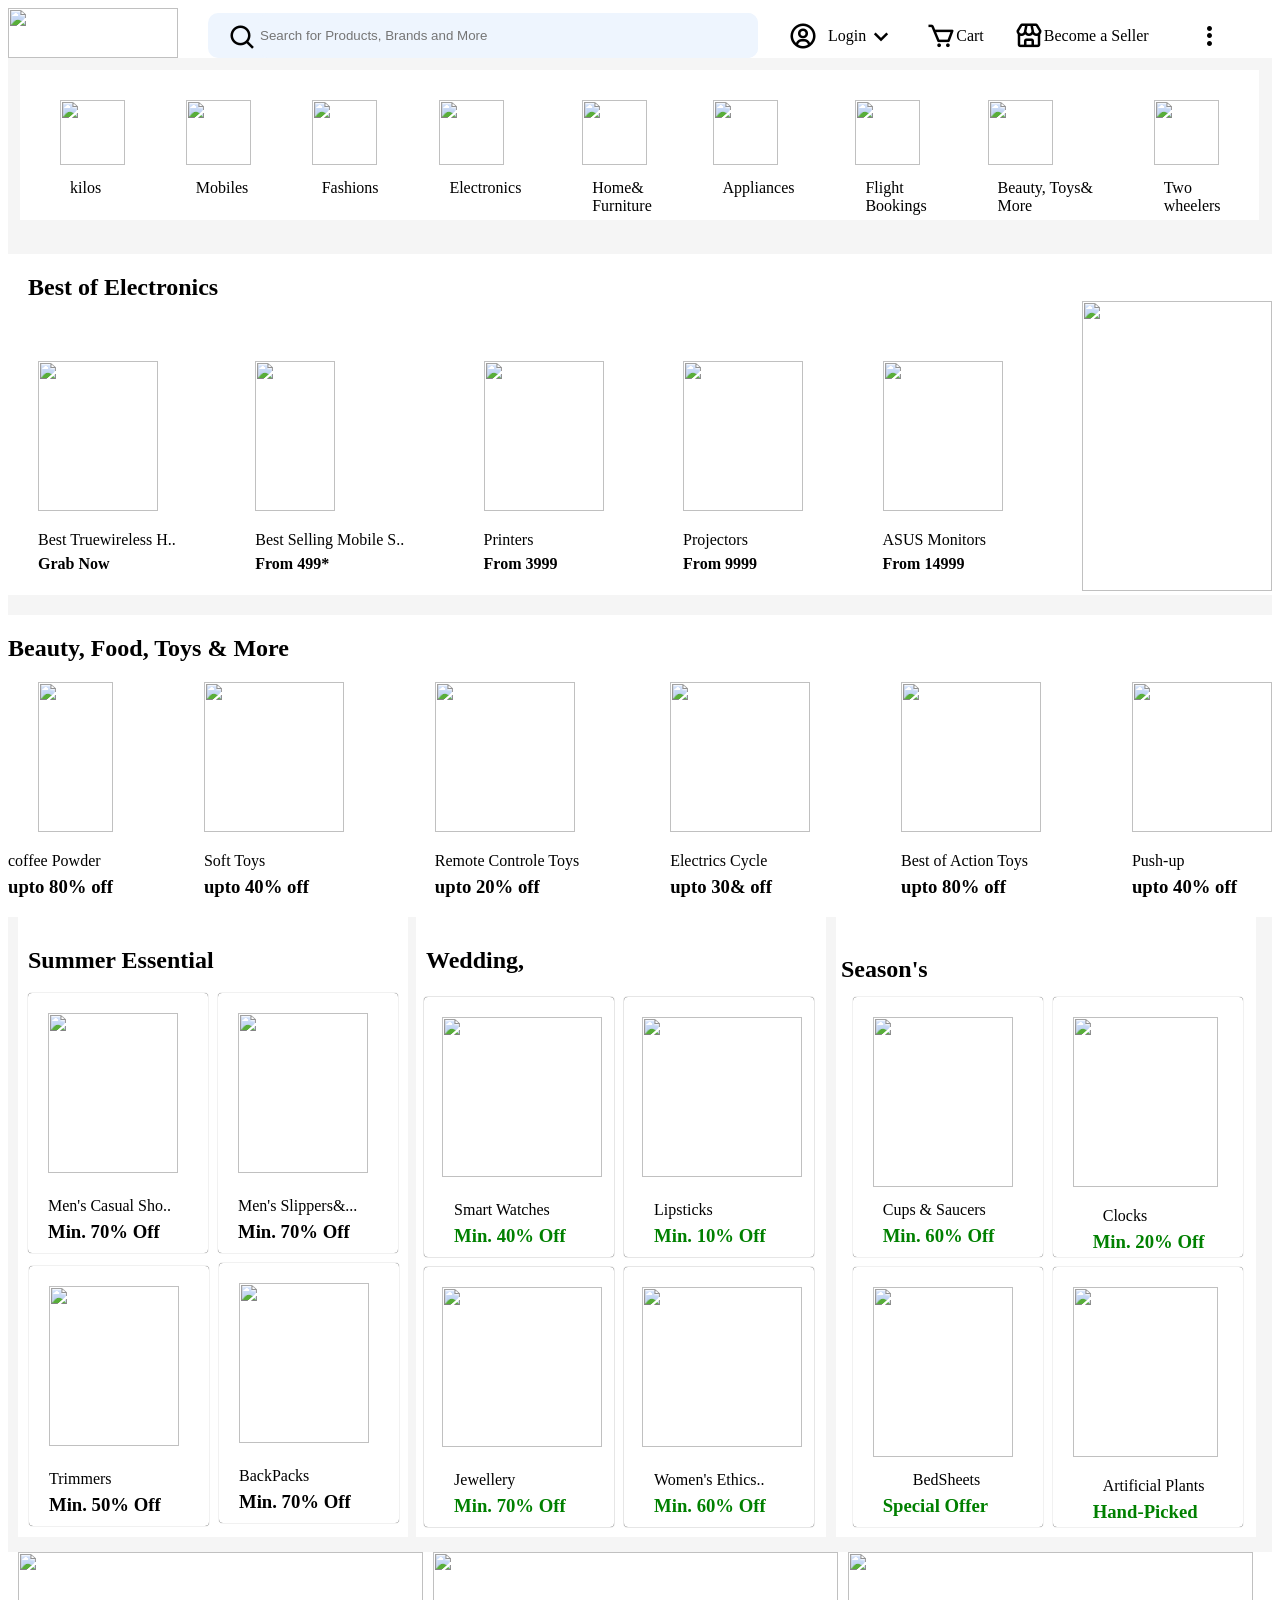
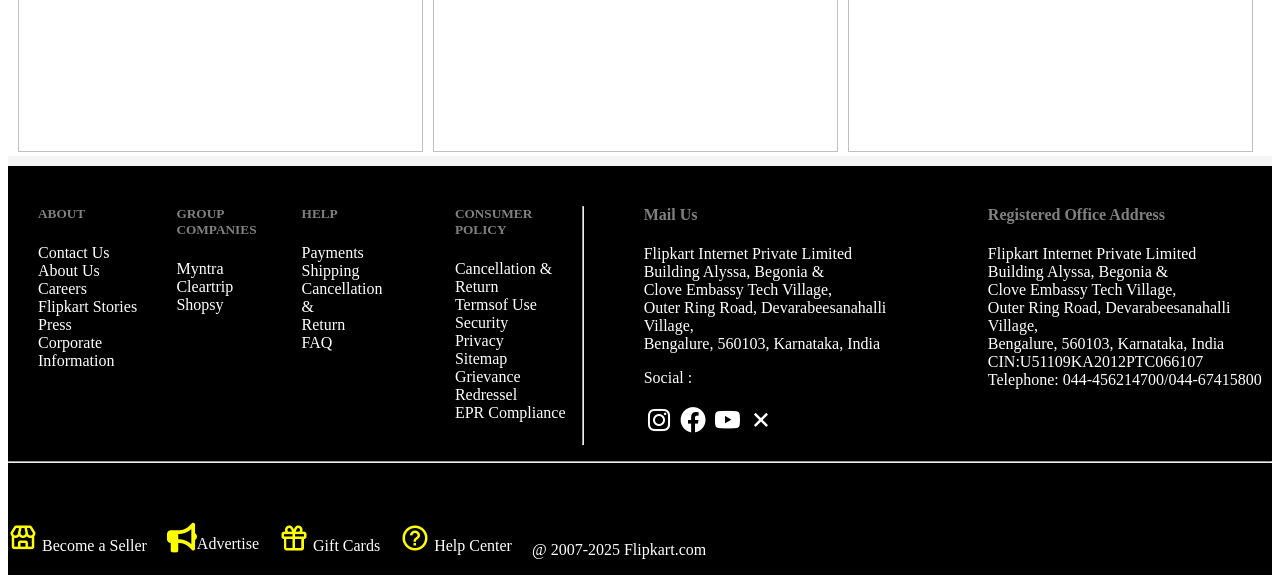
==== shop.html @ 26dd7fb5 "Add files via upload" ====
<!DOCTYPE html>
<html lang="en">
  <head>
    <meta charset="UTF-8" />
    <meta name="viewport" content="width=device-width, initial-scale=1.0" />
    <title>Document</title>
    <link rel="stylesheet" href="./style.css" />
    <link
      rel="stylesheet"
      href="https://cdnjs.cloudflare.com/ajax/libs/font-awesome/4.7.0/css/font-awesome.min.css"
    />
    <link
      rel="stylesheet"
      href="https://cdnjs.cloudflare.com/ajax/libs/font-awesome/6.0.0/css/all.min.css"
    />
    <link href='https://unpkg.com/boxicons@2.1.4/css/boxicons.min.css' rel='stylesheet'>
  </head>
  <body>
    <div class="hole">
      
    <header>
      <img src="./images/log.svg" alt="" />
      <div class="d1"> <i class='bx bx-search'></i><input type="search" placeholder="Search for Products, Brands and More"/></div>
      <div class="d2"><i class='bx bx-user-circle'></i><p>Login</p> <i class='bx bx-chevron-down'></i></div>
      <div class="d3"><i class='bx bx-cart'></i><p>Cart</p></div>
      <div class="d4"> <i class='bx bx-store'></i><p>Become a Seller</p></div>
      <i id="i" class='bx bx-dots-vertical-rounded'></i>
       </header>
            

    <div class="container">
        <div class="d5"><img src="./images/kilos.webp" alt=""/><p>kilos</p></div>
       <div class="d6"><img src="./images/mobiles.webp" alt=""/><p>Mobiles</p></div> 
        <div class="d7"><img src="./images/fashions.webp" alt=""/><p>Fashions</p></div>
        <div class="d8"><img src="./images/electronics.webp" alt=""/><p>Electronics</p></div>
        <div class="d9"><img src="./images/furniture.webp" alt=""/><p>Home& <br> Furniture</p></div>
       <div class="d10"><img src="./images/appliance.webp" alt=""/><p>Appliances</p></div> 
       <div class="d11"> <img src="./images/booking.webp" alt=""/><p>Flight <br>Bookings</p></div>
       <div class="d12"> <img src="./images/toys.webp" alt=""/><p>Beauty, Toys& <br> More</p></div>
        <div class="d13"><img src="./images/wheelers.webp" alt=""/><p>Two <br> wheelers</p></div> 
    </div>

    <div class="cau">
      <img src="./images/caurosel1.webp" alt="">
    </div>

<div class="s">
              <h2>Best of Electronics</h2>
              
           <div class="pic">
             <div class="s1"><img src="./images/oneplus.webp" alt=""/><p>Best Truewireless H..</p><h4>Grab Now</h4></div>
             <div class="s2"><img src="./images/sony.webp" alt=""/><p>Best Selling Mobile S..</p><h4>From 499*</h4></div>
             <div class="s3"><img src="./images/printer.webp" alt=""/><p>Printers</p><h4> From 3999</h4></div>
             <div class="s4"><img src="./images/projector.webp" alt=""/><p>Projectors </p><h4>From 9999</h4></div>
             <div class="s5"><img src="./images/tv.webp" alt=""/><p>ASUS Monitors </p><h4>From 14999</h4></div>
             <div class="s6"><img src="./images/coupon.webp" alt=""></div>
           </div>
          </div>
            
          <div class="m">
          <h2>Beauty, Food, Toys & More</h2>
        <div class="sruthi">
              <div class="m1"><img src="./images/coffee.webp" alt=""><p>coffee Powder</p><h3>upto 80% off</h3></div>
          <div class="m2"><img src="./images/teddy.webp" alt=""><p>Soft Toys</p><h3>upto 40% off</h3></div>
           <div class="m3"><img src="./images/remote car.webp" alt=""><p>Remote Controle Toys</p><h3>upto 20% off</h3></div>
            <div class="m4"><img src="./images/cycle.webp" alt=""><p>Electrics Cycle</p><h3>upto 30& off</h3></div>
           <div class="m5"><img src="./images/mask man.webp" alt=""><p>Best of Action Toys</p><h3>upto 80% off</h3></div>
           <div class="m6"><img src="./images/push-up.webp" alt=""><p>Push-up </p><h3>upto 40% off</h3></div>
          </div>
        </div>

         <!-- <div class="kr"> -->
       
             <div class="nk">
        <!-- <div class="card"> -->
        <div class="gs">
          <h2>Summer Essential</h2>
          <div class="gs1">
            <div class="card1"><img src="./images/shoe.webp" alt=""/><p>Men's Casual Sho..</p><h3>Min. 70% Off</h3></div>
          <div class="card2"><img src="./images/slipper.webp" alt=""/><p>Men's Slippers&...</p><h3>Min. 70% Off</h3></div>
          </div>
          <div class="gs2">
            <div class="card3"><img src="./images/trimmer.webp" alt=""/><p>Trimmers</p><h3>Min. 50% Off</h3></div>
          <div class="card4"><img src="./images/bags.webp" alt=""/><p>BackPacks</p><h3>Min. 70% Off</h3></div> 
           </div>
            </div>

       <div class="sr">
        <h2>Wedding,</h2>
        <div class="sr1">
        <div class="card5"><img src="./images/swatch.webp" alt=""><p>Smart Watches</p><h3>Min. 40% Off</h3></div>
        <div class="card6"><img src="./images/jewellery.webp" alt=""><p>Jewellery</p><h3>Min. 70% Off</h3></div>
        </div>
        <div class="sr2">
        <div class="card7"><img src="./images/lipstick.webp" alt=""/><p>Lipsticks</p><h3>Min. 10% Off</h3></div>
        <div class="card8"><img src="./images/dress.webp" alt=""/><p>Women's Ethics..</p><h3>Min. 60% Off</h3></div>
       </div>
      </div>
      <div class="sh">
        <h2>Season's</h2>
      <div class="sh1">
      <div class="card9"><img src="./images/cups.webp" alt=""/><p>Cups & Saucers</p><h3>Min. 60% Off</h3></div>
      <div class="card10"><img src="./images/bed.webp" alt=""/><p>BedSheets</p><h3>Special Offer</h3></div>
    </div>
    <div class="sh2">
      <div class="card11"><img src="./images/clock.webp" alt=""/><p>Clocks</p><h3>Min. 20% Off</h3></div>
      <div class="card12"><img src="./images/plants.webp" alt=""/><p>Artificial Plants</p><h3>Hand-Picked</h3></div>
        </div>
      </div>
  </div>
     <div class="td">
     <div class="form1"><img src="./images/hp.webp" alt=""></div>
     <div class="form2"><img src="./images/trend.webp" alt=""></div>
     <div class="form3"><img src="./images/jack.webp" alt=""></div>
    </div>
<aside>
    <footer>
      <div class="ft1">
        <h5>ABOUT</h5>
        <p>Contact Us<br>
          About Us<br>
          Careers<br>
          Flipkart Stories<br>
           Press<br>
           Corporate Information</p>
      </div>

      <div class="ft2">
        <h5>GROUP COMPANIES</h5>
        <p>Myntra<br>
        Cleartrip<br>
        Shopsy</p>
      </div>

      <div class="ft3">
        <h5>HELP</h5>
        <p>Payments<br>
        Shipping<br>
        Cancellation & <br>Return<br>
        FAQ</p>
      </div>

     <div class="ft4">
        <h5>CONSUMER POLICY</h5>
        <p>Cancellation & <br>Return<br>
        Termsof Use<br>
        Security<br>
        Privacy<br>
        Sitemap<br>
        Grievance Redressel<br>
        EPR Compliance<br></p>
      </div>
<hr >
      <div  class="ft5">
        <h4>Mail Us</h4>
         <p>Flipkart Internet Private Limited<br>
         Building Alyssa, Begonia &<br> Clove Embassy Tech Village, <br> Outer Ring Road, Devarabeesanahalli  Village, <br> Bengalure, 560103, Karnataka, India
         </p>
         <p>Social :<br><br>
          <i class='bx bxl-instagram'></i>
          <i class='bx bxl-facebook-circle'></i>
          <i class='bx bxl-youtube'></i>
          <i class='bx bx-x'></i>
         </p>
         <i></i>
      </div>

      <div class="ft6">
        <h4>Registered Office Address</h4>
        <p>Flipkart Internet Private Limited<br>
          Building Alyssa, Begonia &<br> Clove Embassy Tech Village, <br> Outer Ring Road, Devarabeesanahalli  Village, <br> Bengalure, 560103, Karnataka, India <br> CIN:U51109KA2012PTC066107 <br> Telephone: 044-456214700/044-67415800
          </p>
      </div>
      

    </footer>
    <hr >
    
      <div>Lorem ipsum dolor sit amet consectetur adipisicing elit. Provident fuga ducimus cupiditate excepturi earum dolorum quidem molestiae ex. Amet quibusdam dolore laudantium eius possimus doloribus nostrum, ipsam atque tempora quos.</div>
      <div class="add">
      <div class="add1">
        <p> <i class='bx bx-store'></i> Become a Seller </p>
       
      </div>
      <div class="add2">
        <p> <i class="fas fa-bullhorn"></i>Advertise  </p>
       
      </div>
      <div class="add3">
        <p><i class='bx bx-gift'></i> Gift Cards   </p>
       
      </div>
      <div class="add4">
        <p> <i class='bx bx-help-circle' ></i> Help Center </p>
        
      </div>
      <div class="add5">
       <br> <p>@ 2007-2025 Flipkart.com</p>
      </div>
    </div>

  </aside>
     </div>
  </body>
</html>
---- style.css ----
/* body{
    background-color:  rgb(245, 245, 245);
} */

.hole{
    background-color:rgb(245, 245, 245); ;
}
.d1, .d2, .d3, .d4{
    display: flex;
    justify-content:space-between;
    /* align-items: center; */
    
}
.d1{
    background-color:rgb(238, 245, 254);
    border-radius: 10px;
    -webkit-border-radius: 10px;
    -moz-border-radius: 10px;
    -ms-border-radius: 10px;
    -o-border-radius: 10px;
    /*padding-top: 5px;
    */margin-top: 5px;
    margin-left: 30px;
}
.d1 i{
    margin-left: 20px;
    margin-top: 10px;
  
}
.d1 input{
    width:500px;
    /* height: 20px; */
    border: none;
    background-color:rgb(238, 245, 254);
}

.d2 p{
    /* width: 70px; */
    margin-top: 6px;
    margin-left: 10px;
    
}
.d3 p{
    margin-top: 6px;
   
  
}
.d4 p{
    margin-top: 6px;
    width: 200px; 
   
}


header{
    display: flex;
    width: 100%;
    justify-content: space-between;
    height: 50px;
    background-color: white;
    
}

i{
    font-size: 30px;
    
}
 header img{
    height: 50px;
    width: 170px;
}

#i{
    position: relative;
    right: 50px;
    margin-top: 13px;
}


.d4, .d3, .d2{
    
    margin-left: 30px;
    margin-top: 13px;
}

.d1 input{
    border-radius: 10px;
    -webkit-border-radius: 10px;
    -moz-border-radius: 10px;
    -ms-border-radius: 10px;
    -o-border-radius: 10px;
}
.container{
    height: 100px;
    width: 98%;
    margin-left: 12px;
    margin-top: 12px;
    display: flex;
    justify-content: space-between;
    padding-top: 50px;
    background-color: white;
    
}

.container img{
    margin-top: -20px;
    
}
.container p{
    margin-left: 10px;
    margin-top: 10px;
}
.d7 i{
    margin-left: 65px;
    
}
.d5 img, .d6 img, .d7 img, .d8 img, .d9 img, .d10 img, .d11 img, .d12 img, .d13 img{
    height: 65px;
    width: 65px;
   
}
.d5 img{
    margin-left: 40px;

}
.d5 p{
    margin-left: 50px;
}
.d13 img{
    margin-right: 40px;
}
.d8 i{
    margin-left: 80px;   
}
.d9 i{
    margin-left: 75px;
}
.d12 i{
    margin-left: 110px;
}
.d13 i{
    margin-left: 70px;
  
}
.cau img{
    width: 100%;
    margin-top: 20px;
    
}
.pic{
    display: flex;
    justify-content: space-between;
    margin-top: 60px;
    
    
   
}
.pic img{
    height: 150px;
    width: 80px;
}
.pic h4{
    margin-top: -10px;
}

.s1{
    margin-left: 30px;
}
.s{
    background-color: white;
}
.s h2{
    margin-left: 20px;
    margin-top: 10px;
}
.s6 img{
    height: 290px;
    width: 190px;
   margin-top: -60px;
}
h2{
    padding-top: 20px;
}

img:hover{
    cursor: pointer;
}
i:hover{
    cursor: pointer;
}
.s5 img, .s4 img, .s3 img, .s1 img{
    height: 150px;
    width: 120px;
}
.sruthi{
    display: flex;
    justify-content: space-between;
    
}
.m{
    background-color:  white;
}
.m1 img{
    height: 150px;
    width: 75px;
    margin-left: 30px;
}
.m2 img, .m3 img, .m4 img, .m5 img, .m6 img{
    height: 150px;
    width: 140px;
}
.sruthi h3{
    margin-top: -10px;
}
.gs1{
    display: flex;
    margin-top: -20px;
}
.gs2{
    display: flex;
    margin-left: -10px;
    margin-top: 10px;
}
/* .gs{
    
    background-color: beige;
} */
.st{
    display: flex;
    flex-wrap: wrap;

}
.gs img{
    height: 160px;
    width: 130px;
   
} 


 .st img{
    height: 150px;
    width: 75;
 }
 .card5 img, .card6 img, .card7 img, .card8 img{
    height: 160px;
    width: 160px;
 }
 .sr{
    display: flex;
 }
 .nk{
    display: flex;
 }
 .sr1 h3, .sr2 h3{
    margin-top: -10px;
    color: green;
 }

.gs{
    margin-left: 10px;
    height: 620px;
    width: 390px;
    background-color: white;
   
}
.gs h2{
    margin-top: 10px;
    margin-left: 10px;

}
.sr{  
    height: 620px;
    width: 410px;
    background-color: white;
    margin-left: 8px;
    
 }
 .sr h2{
    margin-top: 10px;
    margin-left: 10px;
    
}
.sr1{
    margin-top: 60px;
 margin-left: -100px;

}
.card1, .card2, .card3, .card4{
    height: 260px;
    width: 180px;
    background-color: white;
    box-shadow: 0px 0px 0.7px;
    border-radius: 4px;
    -webkit-border-radius: 4px;
    -moz-border-radius: 4px;
    -ms-border-radius: 4px;
    -o-border-radius: 4px;
}
.card1, .card2{
    margin-left: 10px;
    margin-top: 20px;   
}
.card3{
    margin-left: 21px;
    margin-top: 3px;

}
.card4{
    margin-left: 10px;
}
.card5{
    margin-right: 20px;
    margin-top: 20px;   
}
.card6{
    margin-right: 20px;
    margin-top: 10px; 

}
.card7{
   margin-left: -10px;
    margin-top: 80px;

}
.card8{
    margin-left:-10px;
    margin-top: 10px;

}
/* .sh h2{
    margin-top: 20px;
} */

.card1 img, .card2 img, .card1 p, .card1 h3 ,  .card2 p, .card2 h3, .card3 img, .card3 p, .card3 h3, .card4 img, .card4 p, .card4 h3{
   margin-left: 20px;
   margin-top: 20px;
}
.card1 h3, .card2 h3, .card3 h3, .card4 h3{
    margin-top: -10px;
}
.card5, .card6, .card7, .card8{
    height: 260px;
    width: 190px;
    background-color:white;
    box-shadow: 0px 0px 1px;
    border-radius: 4px;
    -webkit-border-radius: 4px;
    -moz-border-radius: 4px;
    -ms-border-radius: 4px;
    -o-border-radius: 4px;
}

.card1 h5, .card6 h3, .card7 h3, .card8 h3{
    margin-top: -10px;
}

.card5 img, .card6 img, .card5 p, .card5 h3,  .card6 p, .card6 h3, .card7 img, .card7 p, .card7 h3, .card8 img, .card8 p, .card8 h3{
    margin-left: 30px;
    margin-top: 20px;
 }
 .card5 h3, .card6 h3, .card7 h3, .card8 h3{
    margin-top: -10px;
 }
 .card5 img, .card6 img, .card7 img, .card8 img{
    margin-left: 18px;
 }
 .sh{  
    height: 620px;
    width: 420px;
    background-color: white;
    margin-left: 10px;
    display: flex;

 }
 .card9 img, .card10 img{
    height: 170px;
    width: 140px;
    margin-top: 20px;
    margin-left: 20px;
 }
 
 .card9, .card10{
    height: 260px;
    width: 190px;
    background-color: white;
    box-shadow: 0px 0px 0.7px;
    border-radius: 4px;
    margin-top: 80px;
  
  
}

.card9 p{
    margin-left: 30px;
    margin-top: 10px;
}
.card9 h3, .card10 h3{
    margin-top: -10px;
    margin-left: 30px;
    color: green;
}
.card10{
    margin-top: 10px;
}
.card10 p{
    margin-left: 60px;
    margin-top: 10px;
}
.card11, .card12{
    height: 260px;
    width: 190px;
    background-color: white;
    box-shadow: 0px 0px 0.7px;
    border-radius: 4px;
    margin-top: 80px;
}
.card11 img, .card12 img{
    height: 170px;
    width: 145px; 
   /* margin-right: 20px; */
   margin-top: 20px;
   margin-left: 20px;

 }
 .card11 p, .card12 p{
    margin-left: 50px;
    /* margin-top: -20px; */
 }
 .card11 h3, .card12 h3{
    margin-top: -10px;
    margin-left: 40px;
    color: green;
 }
 .card11, .card12{
    margin-left: 10px;
 }
 .card9, .card10{
    margin-left:-75px;
 }
 .card12 {
    margin-top: 10px;
 }
.kr{
    background-color: white;
}
.sh h2{
    margin-left: 5px;
}
.td{
    background-color: white;
    display: flex;
    margin-top: 15px;
}
.form1 img, .form2 img, .form3 img{
    margin-left: 10px;
    width: 405px;
    height: 200px;
}
footer{
    
    width: 100%;
    background-color: black;
    display: flex;
    margin-top: 10px;
    
}
footer hr{
    
    margin-top: 40px;
}
aside{
    background-color: black;
}

.ft6, .ft5, .ft4{
    margin-left: 60px;
}
.ft1{
    margin-left: 30px;
}
.ft1 p, .ft2 p, .ft3 p, .ft4 p, .ft5 p, .ft6 p{
    color: white;
}
.ft1 h5, .ft2 h5, .ft3 h5, .ft4 h5{
    color: gray;
    margin-top: 40px;
}
.ft5 h4, .ft6 h4{
    color: gray; 
    margin-top: 40px;

}
.add{
    color: white;
    display: flex;
}
.add2, .add3, .add4{
    margin-left: 20px;
}
.add1 i, .add2 i, .add3 i, .add4 i{
   
    color: yellow;
}
.add5 p{
    margin-left: 20px;
}
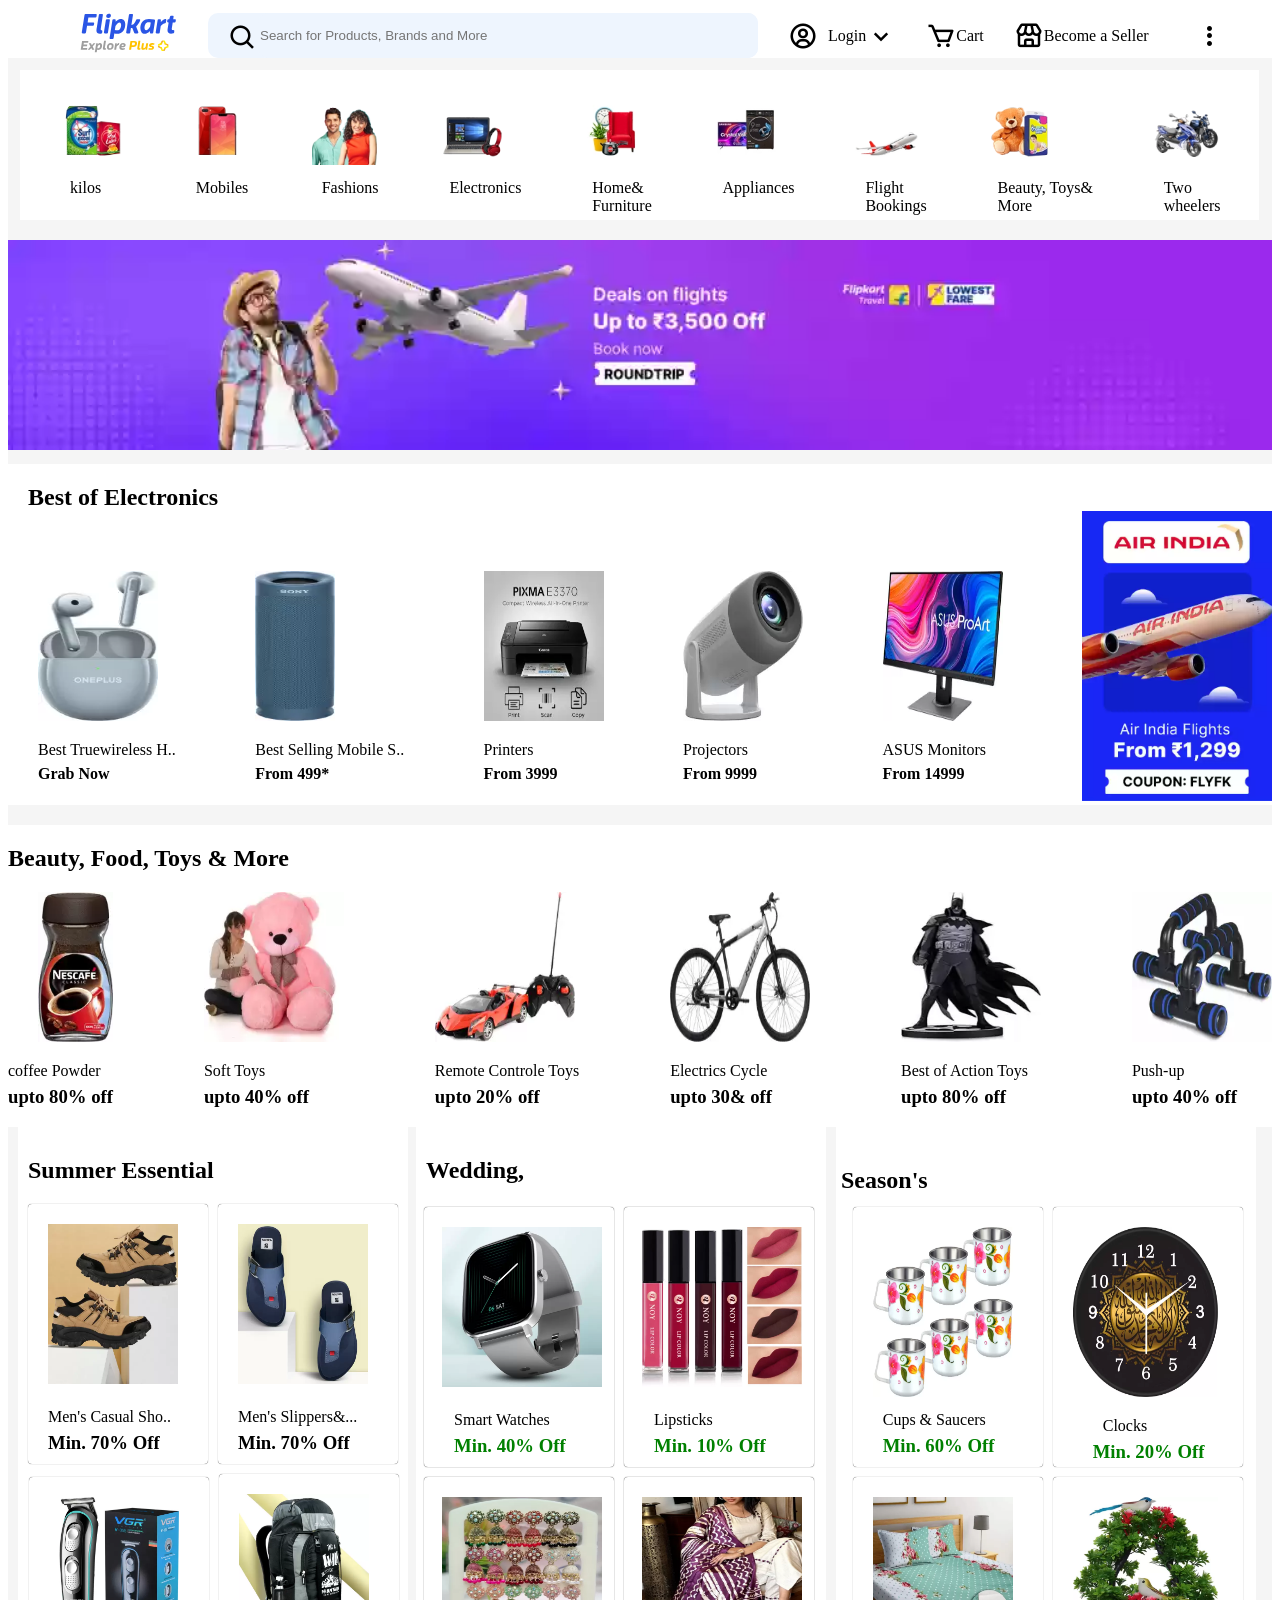
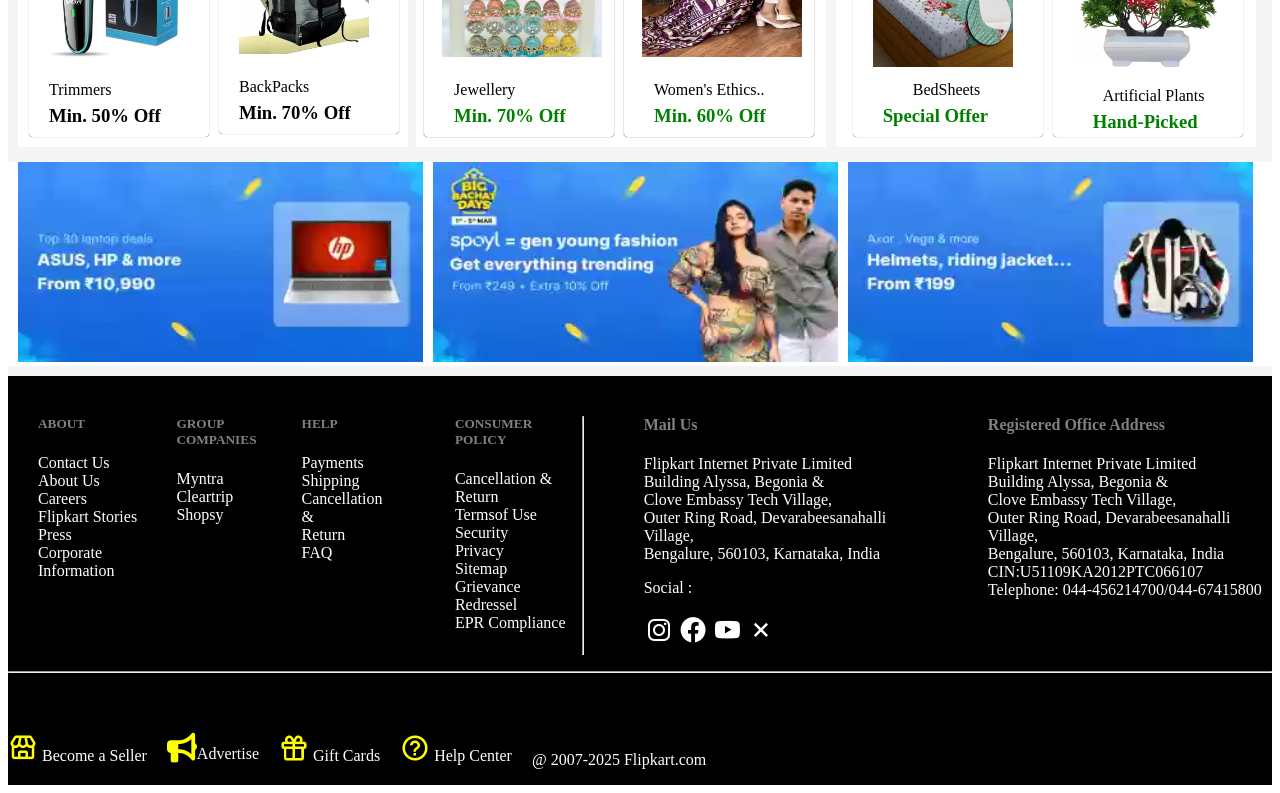
==== commit 7d70556a: "Add website images and assets" ====
--- a/shop.html
+++ b/shop.html
@@ -1,205 +1,205 @@
-<!DOCTYPE html>
-<html lang="en">
-  <head>
-    <meta charset="UTF-8" />
-    <meta name="viewport" content="width=device-width, initial-scale=1.0" />
-    <title>Document</title>
-    <link rel="stylesheet" href="./style.css" />
-    <link
-      rel="stylesheet"
-      href="https://cdnjs.cloudflare.com/ajax/libs/font-awesome/4.7.0/css/font-awesome.min.css"
-    />
-    <link
-      rel="stylesheet"
-      href="https://cdnjs.cloudflare.com/ajax/libs/font-awesome/6.0.0/css/all.min.css"
-    />
-    <link href='https://unpkg.com/boxicons@2.1.4/css/boxicons.min.css' rel='stylesheet'>
-  </head>
-  <body>
-    <div class="hole">
-      
-    <header>
-      <img src="./images/log.svg" alt="" />
-      <div class="d1"> <i class='bx bx-search'></i><input type="search" placeholder="Search for Products, Brands and More"/></div>
-      <div class="d2"><i class='bx bx-user-circle'></i><p>Login</p> <i class='bx bx-chevron-down'></i></div>
-      <div class="d3"><i class='bx bx-cart'></i><p>Cart</p></div>
-      <div class="d4"> <i class='bx bx-store'></i><p>Become a Seller</p></div>
-      <i id="i" class='bx bx-dots-vertical-rounded'></i>
-       </header>
-            
-
-    <div class="container">
-        <div class="d5"><img src="./images/kilos.webp" alt=""/><p>kilos</p></div>
-       <div class="d6"><img src="./images/mobiles.webp" alt=""/><p>Mobiles</p></div> 
-        <div class="d7"><img src="./images/fashions.webp" alt=""/><p>Fashions</p></div>
-        <div class="d8"><img src="./images/electronics.webp" alt=""/><p>Electronics</p></div>
-        <div class="d9"><img src="./images/furniture.webp" alt=""/><p>Home& <br> Furniture</p></div>
-       <div class="d10"><img src="./images/appliance.webp" alt=""/><p>Appliances</p></div> 
-       <div class="d11"> <img src="./images/booking.webp" alt=""/><p>Flight <br>Bookings</p></div>
-       <div class="d12"> <img src="./images/toys.webp" alt=""/><p>Beauty, Toys& <br> More</p></div>
-        <div class="d13"><img src="./images/wheelers.webp" alt=""/><p>Two <br> wheelers</p></div> 
-    </div>
-
-    <div class="cau">
-      <img src="./images/caurosel1.webp" alt="">
-    </div>
-
-<div class="s">
-              <h2>Best of Electronics</h2>
-              
-           <div class="pic">
-             <div class="s1"><img src="./images/oneplus.webp" alt=""/><p>Best Truewireless H..</p><h4>Grab Now</h4></div>
-             <div class="s2"><img src="./images/sony.webp" alt=""/><p>Best Selling Mobile S..</p><h4>From 499*</h4></div>
-             <div class="s3"><img src="./images/printer.webp" alt=""/><p>Printers</p><h4> From 3999</h4></div>
-             <div class="s4"><img src="./images/projector.webp" alt=""/><p>Projectors </p><h4>From 9999</h4></div>
-             <div class="s5"><img src="./images/tv.webp" alt=""/><p>ASUS Monitors </p><h4>From 14999</h4></div>
-             <div class="s6"><img src="./images/coupon.webp" alt=""></div>
-           </div>
-          </div>
-            
-          <div class="m">
-          <h2>Beauty, Food, Toys & More</h2>
-        <div class="sruthi">
-              <div class="m1"><img src="./images/coffee.webp" alt=""><p>coffee Powder</p><h3>upto 80% off</h3></div>
-          <div class="m2"><img src="./images/teddy.webp" alt=""><p>Soft Toys</p><h3>upto 40% off</h3></div>
-           <div class="m3"><img src="./images/remote car.webp" alt=""><p>Remote Controle Toys</p><h3>upto 20% off</h3></div>
-            <div class="m4"><img src="./images/cycle.webp" alt=""><p>Electrics Cycle</p><h3>upto 30& off</h3></div>
-           <div class="m5"><img src="./images/mask man.webp" alt=""><p>Best of Action Toys</p><h3>upto 80% off</h3></div>
-           <div class="m6"><img src="./images/push-up.webp" alt=""><p>Push-up </p><h3>upto 40% off</h3></div>
-          </div>
-        </div>
-
-         <!-- <div class="kr"> -->
-       
-             <div class="nk">
-        <!-- <div class="card"> -->
-        <div class="gs">
-          <h2>Summer Essential</h2>
-          <div class="gs1">
-            <div class="card1"><img src="./images/shoe.webp" alt=""/><p>Men's Casual Sho..</p><h3>Min. 70% Off</h3></div>
-          <div class="card2"><img src="./images/slipper.webp" alt=""/><p>Men's Slippers&...</p><h3>Min. 70% Off</h3></div>
-          </div>
-          <div class="gs2">
-            <div class="card3"><img src="./images/trimmer.webp" alt=""/><p>Trimmers</p><h3>Min. 50% Off</h3></div>
-          <div class="card4"><img src="./images/bags.webp" alt=""/><p>BackPacks</p><h3>Min. 70% Off</h3></div> 
-           </div>
-            </div>
-
-       <div class="sr">
-        <h2>Wedding,</h2>
-        <div class="sr1">
-        <div class="card5"><img src="./images/swatch.webp" alt=""><p>Smart Watches</p><h3>Min. 40% Off</h3></div>
-        <div class="card6"><img src="./images/jewellery.webp" alt=""><p>Jewellery</p><h3>Min. 70% Off</h3></div>
-        </div>
-        <div class="sr2">
-        <div class="card7"><img src="./images/lipstick.webp" alt=""/><p>Lipsticks</p><h3>Min. 10% Off</h3></div>
-        <div class="card8"><img src="./images/dress.webp" alt=""/><p>Women's Ethics..</p><h3>Min. 60% Off</h3></div>
-       </div>
-      </div>
-      <div class="sh">
-        <h2>Season's</h2>
-      <div class="sh1">
-      <div class="card9"><img src="./images/cups.webp" alt=""/><p>Cups & Saucers</p><h3>Min. 60% Off</h3></div>
-      <div class="card10"><img src="./images/bed.webp" alt=""/><p>BedSheets</p><h3>Special Offer</h3></div>
-    </div>
-    <div class="sh2">
-      <div class="card11"><img src="./images/clock.webp" alt=""/><p>Clocks</p><h3>Min. 20% Off</h3></div>
-      <div class="card12"><img src="./images/plants.webp" alt=""/><p>Artificial Plants</p><h3>Hand-Picked</h3></div>
-        </div>
-      </div>
-  </div>
-     <div class="td">
-     <div class="form1"><img src="./images/hp.webp" alt=""></div>
-     <div class="form2"><img src="./images/trend.webp" alt=""></div>
-     <div class="form3"><img src="./images/jack.webp" alt=""></div>
-    </div>
-<aside>
-    <footer>
-      <div class="ft1">
-        <h5>ABOUT</h5>
-        <p>Contact Us<br>
-          About Us<br>
-          Careers<br>
-          Flipkart Stories<br>
-           Press<br>
-           Corporate Information</p>
-      </div>
-
-      <div class="ft2">
-        <h5>GROUP COMPANIES</h5>
-        <p>Myntra<br>
-        Cleartrip<br>
-        Shopsy</p>
-      </div>
-
-      <div class="ft3">
-        <h5>HELP</h5>
-        <p>Payments<br>
-        Shipping<br>
-        Cancellation & <br>Return<br>
-        FAQ</p>
-      </div>
-
-     <div class="ft4">
-        <h5>CONSUMER POLICY</h5>
-        <p>Cancellation & <br>Return<br>
-        Termsof Use<br>
-        Security<br>
-        Privacy<br>
-        Sitemap<br>
-        Grievance Redressel<br>
-        EPR Compliance<br></p>
-      </div>
-<hr >
-      <div  class="ft5">
-        <h4>Mail Us</h4>
-         <p>Flipkart Internet Private Limited<br>
-         Building Alyssa, Begonia &<br> Clove Embassy Tech Village, <br> Outer Ring Road, Devarabeesanahalli  Village, <br> Bengalure, 560103, Karnataka, India
-         </p>
-         <p>Social :<br><br>
-          <i class='bx bxl-instagram'></i>
-          <i class='bx bxl-facebook-circle'></i>
-          <i class='bx bxl-youtube'></i>
-          <i class='bx bx-x'></i>
-         </p>
-         <i></i>
-      </div>
-
-      <div class="ft6">
-        <h4>Registered Office Address</h4>
-        <p>Flipkart Internet Private Limited<br>
-          Building Alyssa, Begonia &<br> Clove Embassy Tech Village, <br> Outer Ring Road, Devarabeesanahalli  Village, <br> Bengalure, 560103, Karnataka, India <br> CIN:U51109KA2012PTC066107 <br> Telephone: 044-456214700/044-67415800
-          </p>
-      </div>
-      
-
-    </footer>
-    <hr >
-    
-      <div>Lorem ipsum dolor sit amet consectetur adipisicing elit. Provident fuga ducimus cupiditate excepturi earum dolorum quidem molestiae ex. Amet quibusdam dolore laudantium eius possimus doloribus nostrum, ipsam atque tempora quos.</div>
-      <div class="add">
-      <div class="add1">
-        <p> <i class='bx bx-store'></i> Become a Seller </p>
-       
-      </div>
-      <div class="add2">
-        <p> <i class="fas fa-bullhorn"></i>Advertise  </p>
-       
-      </div>
-      <div class="add3">
-        <p><i class='bx bx-gift'></i> Gift Cards   </p>
-       
-      </div>
-      <div class="add4">
-        <p> <i class='bx bx-help-circle' ></i> Help Center </p>
-        
-      </div>
-      <div class="add5">
-       <br> <p>@ 2007-2025 Flipkart.com</p>
-      </div>
-    </div>
-
-  </aside>
-     </div>
-  </body>
-</html>
+<!DOCTYPE html>
+<html lang="en">
+  <head>
+    <meta charset="UTF-8" />
+    <meta name="viewport" content="width=device-width, initial-scale=1.0" />
+    <title>Document</title>
+    <link rel="stylesheet" href="./style.css" />
+    <link
+      rel="stylesheet"
+      href="https://cdnjs.cloudflare.com/ajax/libs/font-awesome/4.7.0/css/font-awesome.min.css"
+    />
+    <link
+      rel="stylesheet"
+      href="https://cdnjs.cloudflare.com/ajax/libs/font-awesome/6.0.0/css/all.min.css"
+    />
+    <link href='https://unpkg.com/boxicons@2.1.4/css/boxicons.min.css' rel='stylesheet'>
+  </head>
+  <body>
+    <div class="hole">
+      
+    <header>
+      <img src="./images/log.svg" alt="" />
+      <div class="d1"> <i class='bx bx-search'></i><input type="search" placeholder="Search for Products, Brands and More"/></div>
+      <div class="d2"><i class='bx bx-user-circle'></i><p>Login</p> <i class='bx bx-chevron-down'></i></div>
+      <div class="d3"><i class='bx bx-cart'></i><p>Cart</p></div>
+      <div class="d4"> <i class='bx bx-store'></i><p>Become a Seller</p></div>
+      <i id="i" class='bx bx-dots-vertical-rounded'></i>
+       </header>
+            
+
+    <div class="container">
+        <div class="d5"><img src="./images/kilos.webp" alt=""/><p>kilos</p></div>
+       <div class="d6"><img src="./images/mobiles.webp" alt=""/><p>Mobiles</p></div> 
+        <div class="d7"><img src="./images/fashions.webp" alt=""/><p>Fashions</p></div>
+        <div class="d8"><img src="./images/electronics.webp" alt=""/><p>Electronics</p></div>
+        <div class="d9"><img src="./images/furniture.webp" alt=""/><p>Home& <br> Furniture</p></div>
+       <div class="d10"><img src="./images/appliance.webp" alt=""/><p>Appliances</p></div> 
+       <div class="d11"> <img src="./images/booking.webp" alt=""/><p>Flight <br>Bookings</p></div>
+       <div class="d12"> <img src="./images/toys.webp" alt=""/><p>Beauty, Toys& <br> More</p></div>
+        <div class="d13"><img src="./images/wheelers.webp" alt=""/><p>Two <br> wheelers</p></div> 
+    </div>
+
+    <div class="cau">
+      <img src="./images/caurosel1.webp" alt="">
+    </div>
+
+<div class="s">
+              <h2>Best of Electronics</h2>
+              
+           <div class="pic">
+             <div class="s1"><img src="./images/oneplus.webp" alt=""/><p>Best Truewireless H..</p><h4>Grab Now</h4></div>
+             <div class="s2"><img src="./images/sony.webp" alt=""/><p>Best Selling Mobile S..</p><h4>From 499*</h4></div>
+             <div class="s3"><img src="./images/printer.webp" alt=""/><p>Printers</p><h4> From 3999</h4></div>
+             <div class="s4"><img src="./images/projector.webp" alt=""/><p>Projectors </p><h4>From 9999</h4></div>
+             <div class="s5"><img src="./images/tv.webp" alt=""/><p>ASUS Monitors </p><h4>From 14999</h4></div>
+             <div class="s6"><img src="./images/coupon.webp" alt=""></div>
+           </div>
+          </div>
+            
+          <div class="m">
+          <h2>Beauty, Food, Toys & More</h2>
+        <div class="sruthi">
+              <div class="m1"><img src="./images/coffee.webp" alt=""><p>coffee Powder</p><h3>upto 80% off</h3></div>
+          <div class="m2"><img src="./images/teddy.webp" alt=""><p>Soft Toys</p><h3>upto 40% off</h3></div>
+           <div class="m3"><img src="./images/remote car.webp" alt=""><p>Remote Controle Toys</p><h3>upto 20% off</h3></div>
+            <div class="m4"><img src="./images/cycle.webp" alt=""><p>Electrics Cycle</p><h3>upto 30& off</h3></div>
+           <div class="m5"><img src="./images/mask man.webp" alt=""><p>Best of Action Toys</p><h3>upto 80% off</h3></div>
+           <div class="m6"><img src="./images/push-up.webp" alt=""><p>Push-up </p><h3>upto 40% off</h3></div>
+          </div>
+        </div>
+
+         <!-- <div class="kr"> -->
+       
+             <div class="nk">
+        <!-- <div class="card"> -->
+        <div class="gs">
+          <h2>Summer Essential</h2>
+          <div class="gs1">
+            <div class="card1"><img src="./images/shoe.webp" alt=""/><p>Men's Casual Sho..</p><h3>Min. 70% Off</h3></div>
+          <div class="card2"><img src="./images/slipper.webp" alt=""/><p>Men's Slippers&...</p><h3>Min. 70% Off</h3></div>
+          </div>
+          <div class="gs2">
+            <div class="card3"><img src="./images/trimmer.webp" alt=""/><p>Trimmers</p><h3>Min. 50% Off</h3></div>
+          <div class="card4"><img src="./images/bags.webp" alt=""/><p>BackPacks</p><h3>Min. 70% Off</h3></div> 
+           </div>
+            </div>
+
+       <div class="sr">
+        <h2>Wedding,</h2>
+        <div class="sr1">
+        <div class="card5"><img src="./images/swatch.webp" alt=""><p>Smart Watches</p><h3>Min. 40% Off</h3></div>
+        <div class="card6"><img src="./images/jewellery.webp" alt=""><p>Jewellery</p><h3>Min. 70% Off</h3></div>
+        </div>
+        <div class="sr2">
+        <div class="card7"><img src="./images/lipstick.webp" alt=""/><p>Lipsticks</p><h3>Min. 10% Off</h3></div>
+        <div class="card8"><img src="./images/dress.webp" alt=""/><p>Women's Ethics..</p><h3>Min. 60% Off</h3></div>
+       </div>
+      </div>
+      <div class="sh">
+        <h2>Season's</h2>
+      <div class="sh1">
+      <div class="card9"><img src="./images/cups.webp" alt=""/><p>Cups & Saucers</p><h3>Min. 60% Off</h3></div>
+      <div class="card10"><img src="./images/bed.webp" alt=""/><p>BedSheets</p><h3>Special Offer</h3></div>
+    </div>
+    <div class="sh2">
+      <div class="card11"><img src="./images/clock.webp" alt=""/><p>Clocks</p><h3>Min. 20% Off</h3></div>
+      <div class="card12"><img src="./images/plants.webp" alt=""/><p>Artificial Plants</p><h3>Hand-Picked</h3></div>
+        </div>
+      </div>
+  </div>
+     <div class="td">
+     <div class="form1"><img src="./images/hp.webp" alt=""></div>
+     <div class="form2"><img src="./images/trend.webp" alt=""></div>
+     <div class="form3"><img src="./images/jack.webp" alt=""></div>
+    </div>
+<aside>
+    <footer>
+      <div class="ft1">
+        <h5>ABOUT</h5>
+        <p>Contact Us<br>
+          About Us<br>
+          Careers<br>
+          Flipkart Stories<br>
+           Press<br>
+           Corporate Information</p>
+      </div>
+
+      <div class="ft2">
+        <h5>GROUP COMPANIES</h5>
+        <p>Myntra<br>
+        Cleartrip<br>
+        Shopsy</p>
+      </div>
+
+      <div class="ft3">
+        <h5>HELP</h5>
+        <p>Payments<br>
+        Shipping<br>
+        Cancellation & <br>Return<br>
+        FAQ</p>
+      </div>
+
+     <div class="ft4">
+        <h5>CONSUMER POLICY</h5>
+        <p>Cancellation & <br>Return<br>
+        Termsof Use<br>
+        Security<br>
+        Privacy<br>
+        Sitemap<br>
+        Grievance Redressel<br>
+        EPR Compliance<br></p>
+      </div>
+<hr >
+      <div  class="ft5">
+        <h4>Mail Us</h4>
+         <p>Flipkart Internet Private Limited<br>
+         Building Alyssa, Begonia &<br> Clove Embassy Tech Village, <br> Outer Ring Road, Devarabeesanahalli  Village, <br> Bengalure, 560103, Karnataka, India
+         </p>
+         <p>Social :<br><br>
+          <i class='bx bxl-instagram'></i>
+          <i class='bx bxl-facebook-circle'></i>
+          <i class='bx bxl-youtube'></i>
+          <i class='bx bx-x'></i>
+         </p>
+         <i></i>
+      </div>
+
+      <div class="ft6">
+        <h4>Registered Office Address</h4>
+        <p>Flipkart Internet Private Limited<br>
+          Building Alyssa, Begonia &<br> Clove Embassy Tech Village, <br> Outer Ring Road, Devarabeesanahalli  Village, <br> Bengalure, 560103, Karnataka, India <br> CIN:U51109KA2012PTC066107 <br> Telephone: 044-456214700/044-67415800
+          </p>
+      </div>
+      
+
+    </footer>
+    <hr >
+    
+      <div>Lorem ipsum dolor sit amet consectetur adipisicing elit. Provident fuga ducimus cupiditate excepturi earum dolorum quidem molestiae ex. Amet quibusdam dolore laudantium eius possimus doloribus nostrum, ipsam atque tempora quos.</div>
+      <div class="add">
+      <div class="add1">
+        <p> <i class='bx bx-store'></i> Become a Seller </p>
+       
+      </div>
+      <div class="add2">
+        <p> <i class="fas fa-bullhorn"></i>Advertise  </p>
+       
+      </div>
+      <div class="add3">
+        <p><i class='bx bx-gift'></i> Gift Cards   </p>
+       
+      </div>
+      <div class="add4">
+        <p> <i class='bx bx-help-circle' ></i> Help Center </p>
+        
+      </div>
+      <div class="add5">
+       <br> <p>@ 2007-2025 Flipkart.com</p>
+      </div>
+    </div>
+
+  </aside>
+     </div>
+  </body>
+</html>
--- a/style.css
+++ b/style.css
@@ -1,510 +1,510 @@
-/* body{
-    background-color:  rgb(245, 245, 245);
-} */
-
-.hole{
-    background-color:rgb(245, 245, 245); ;
-}
-.d1, .d2, .d3, .d4{
-    display: flex;
-    justify-content:space-between;
-    /* align-items: center; */
-    
-}
-.d1{
-    background-color:rgb(238, 245, 254);
-    border-radius: 10px;
-    -webkit-border-radius: 10px;
-    -moz-border-radius: 10px;
-    -ms-border-radius: 10px;
-    -o-border-radius: 10px;
-    /*padding-top: 5px;
-    */margin-top: 5px;
-    margin-left: 30px;
-}
-.d1 i{
-    margin-left: 20px;
-    margin-top: 10px;
-  
-}
-.d1 input{
-    width:500px;
-    /* height: 20px; */
-    border: none;
-    background-color:rgb(238, 245, 254);
-}
-
-.d2 p{
-    /* width: 70px; */
-    margin-top: 6px;
-    margin-left: 10px;
-    
-}
-.d3 p{
-    margin-top: 6px;
-   
-  
-}
-.d4 p{
-    margin-top: 6px;
-    width: 200px; 
-   
-}
-
-
-header{
-    display: flex;
-    width: 100%;
-    justify-content: space-between;
-    height: 50px;
-    background-color: white;
-    
-}
-
-i{
-    font-size: 30px;
-    
-}
- header img{
-    height: 50px;
-    width: 170px;
-}
-
-#i{
-    position: relative;
-    right: 50px;
-    margin-top: 13px;
-}
-
-
-.d4, .d3, .d2{
-    
-    margin-left: 30px;
-    margin-top: 13px;
-}
-
-.d1 input{
-    border-radius: 10px;
-    -webkit-border-radius: 10px;
-    -moz-border-radius: 10px;
-    -ms-border-radius: 10px;
-    -o-border-radius: 10px;
-}
-.container{
-    height: 100px;
-    width: 98%;
-    margin-left: 12px;
-    margin-top: 12px;
-    display: flex;
-    justify-content: space-between;
-    padding-top: 50px;
-    background-color: white;
-    
-}
-
-.container img{
-    margin-top: -20px;
-    
-}
-.container p{
-    margin-left: 10px;
-    margin-top: 10px;
-}
-.d7 i{
-    margin-left: 65px;
-    
-}
-.d5 img, .d6 img, .d7 img, .d8 img, .d9 img, .d10 img, .d11 img, .d12 img, .d13 img{
-    height: 65px;
-    width: 65px;
-   
-}
-.d5 img{
-    margin-left: 40px;
-
-}
-.d5 p{
-    margin-left: 50px;
-}
-.d13 img{
-    margin-right: 40px;
-}
-.d8 i{
-    margin-left: 80px;   
-}
-.d9 i{
-    margin-left: 75px;
-}
-.d12 i{
-    margin-left: 110px;
-}
-.d13 i{
-    margin-left: 70px;
-  
-}
-.cau img{
-    width: 100%;
-    margin-top: 20px;
-    
-}
-.pic{
-    display: flex;
-    justify-content: space-between;
-    margin-top: 60px;
-    
-    
-   
-}
-.pic img{
-    height: 150px;
-    width: 80px;
-}
-.pic h4{
-    margin-top: -10px;
-}
-
-.s1{
-    margin-left: 30px;
-}
-.s{
-    background-color: white;
-}
-.s h2{
-    margin-left: 20px;
-    margin-top: 10px;
-}
-.s6 img{
-    height: 290px;
-    width: 190px;
-   margin-top: -60px;
-}
-h2{
-    padding-top: 20px;
-}
-
-img:hover{
-    cursor: pointer;
-}
-i:hover{
-    cursor: pointer;
-}
-.s5 img, .s4 img, .s3 img, .s1 img{
-    height: 150px;
-    width: 120px;
-}
-.sruthi{
-    display: flex;
-    justify-content: space-between;
-    
-}
-.m{
-    background-color:  white;
-}
-.m1 img{
-    height: 150px;
-    width: 75px;
-    margin-left: 30px;
-}
-.m2 img, .m3 img, .m4 img, .m5 img, .m6 img{
-    height: 150px;
-    width: 140px;
-}
-.sruthi h3{
-    margin-top: -10px;
-}
-.gs1{
-    display: flex;
-    margin-top: -20px;
-}
-.gs2{
-    display: flex;
-    margin-left: -10px;
-    margin-top: 10px;
-}
-/* .gs{
-    
-    background-color: beige;
-} */
-.st{
-    display: flex;
-    flex-wrap: wrap;
-
-}
-.gs img{
-    height: 160px;
-    width: 130px;
-   
-} 
-
-
- .st img{
-    height: 150px;
-    width: 75;
- }
- .card5 img, .card6 img, .card7 img, .card8 img{
-    height: 160px;
-    width: 160px;
- }
- .sr{
-    display: flex;
- }
- .nk{
-    display: flex;
- }
- .sr1 h3, .sr2 h3{
-    margin-top: -10px;
-    color: green;
- }
-
-.gs{
-    margin-left: 10px;
-    height: 620px;
-    width: 390px;
-    background-color: white;
-   
-}
-.gs h2{
-    margin-top: 10px;
-    margin-left: 10px;
-
-}
-.sr{  
-    height: 620px;
-    width: 410px;
-    background-color: white;
-    margin-left: 8px;
-    
- }
- .sr h2{
-    margin-top: 10px;
-    margin-left: 10px;
-    
-}
-.sr1{
-    margin-top: 60px;
- margin-left: -100px;
-
-}
-.card1, .card2, .card3, .card4{
-    height: 260px;
-    width: 180px;
-    background-color: white;
-    box-shadow: 0px 0px 0.7px;
-    border-radius: 4px;
-    -webkit-border-radius: 4px;
-    -moz-border-radius: 4px;
-    -ms-border-radius: 4px;
-    -o-border-radius: 4px;
-}
-.card1, .card2{
-    margin-left: 10px;
-    margin-top: 20px;   
-}
-.card3{
-    margin-left: 21px;
-    margin-top: 3px;
-
-}
-.card4{
-    margin-left: 10px;
-}
-.card5{
-    margin-right: 20px;
-    margin-top: 20px;   
-}
-.card6{
-    margin-right: 20px;
-    margin-top: 10px; 
-
-}
-.card7{
-   margin-left: -10px;
-    margin-top: 80px;
-
-}
-.card8{
-    margin-left:-10px;
-    margin-top: 10px;
-
-}
-/* .sh h2{
-    margin-top: 20px;
-} */
-
-.card1 img, .card2 img, .card1 p, .card1 h3 ,  .card2 p, .card2 h3, .card3 img, .card3 p, .card3 h3, .card4 img, .card4 p, .card4 h3{
-   margin-left: 20px;
-   margin-top: 20px;
-}
-.card1 h3, .card2 h3, .card3 h3, .card4 h3{
-    margin-top: -10px;
-}
-.card5, .card6, .card7, .card8{
-    height: 260px;
-    width: 190px;
-    background-color:white;
-    box-shadow: 0px 0px 1px;
-    border-radius: 4px;
-    -webkit-border-radius: 4px;
-    -moz-border-radius: 4px;
-    -ms-border-radius: 4px;
-    -o-border-radius: 4px;
-}
-
-.card1 h5, .card6 h3, .card7 h3, .card8 h3{
-    margin-top: -10px;
-}
-
-.card5 img, .card6 img, .card5 p, .card5 h3,  .card6 p, .card6 h3, .card7 img, .card7 p, .card7 h3, .card8 img, .card8 p, .card8 h3{
-    margin-left: 30px;
-    margin-top: 20px;
- }
- .card5 h3, .card6 h3, .card7 h3, .card8 h3{
-    margin-top: -10px;
- }
- .card5 img, .card6 img, .card7 img, .card8 img{
-    margin-left: 18px;
- }
- .sh{  
-    height: 620px;
-    width: 420px;
-    background-color: white;
-    margin-left: 10px;
-    display: flex;
-
- }
- .card9 img, .card10 img{
-    height: 170px;
-    width: 140px;
-    margin-top: 20px;
-    margin-left: 20px;
- }
- 
- .card9, .card10{
-    height: 260px;
-    width: 190px;
-    background-color: white;
-    box-shadow: 0px 0px 0.7px;
-    border-radius: 4px;
-    margin-top: 80px;
-  
-  
-}
-
-.card9 p{
-    margin-left: 30px;
-    margin-top: 10px;
-}
-.card9 h3, .card10 h3{
-    margin-top: -10px;
-    margin-left: 30px;
-    color: green;
-}
-.card10{
-    margin-top: 10px;
-}
-.card10 p{
-    margin-left: 60px;
-    margin-top: 10px;
-}
-.card11, .card12{
-    height: 260px;
-    width: 190px;
-    background-color: white;
-    box-shadow: 0px 0px 0.7px;
-    border-radius: 4px;
-    margin-top: 80px;
-}
-.card11 img, .card12 img{
-    height: 170px;
-    width: 145px; 
-   /* margin-right: 20px; */
-   margin-top: 20px;
-   margin-left: 20px;
-
- }
- .card11 p, .card12 p{
-    margin-left: 50px;
-    /* margin-top: -20px; */
- }
- .card11 h3, .card12 h3{
-    margin-top: -10px;
-    margin-left: 40px;
-    color: green;
- }
- .card11, .card12{
-    margin-left: 10px;
- }
- .card9, .card10{
-    margin-left:-75px;
- }
- .card12 {
-    margin-top: 10px;
- }
-.kr{
-    background-color: white;
-}
-.sh h2{
-    margin-left: 5px;
-}
-.td{
-    background-color: white;
-    display: flex;
-    margin-top: 15px;
-}
-.form1 img, .form2 img, .form3 img{
-    margin-left: 10px;
-    width: 405px;
-    height: 200px;
-}
-footer{
-    
-    width: 100%;
-    background-color: black;
-    display: flex;
-    margin-top: 10px;
-    
-}
-footer hr{
-    
-    margin-top: 40px;
-}
-aside{
-    background-color: black;
-}
-
-.ft6, .ft5, .ft4{
-    margin-left: 60px;
-}
-.ft1{
-    margin-left: 30px;
-}
-.ft1 p, .ft2 p, .ft3 p, .ft4 p, .ft5 p, .ft6 p{
-    color: white;
-}
-.ft1 h5, .ft2 h5, .ft3 h5, .ft4 h5{
-    color: gray;
-    margin-top: 40px;
-}
-.ft5 h4, .ft6 h4{
-    color: gray; 
-    margin-top: 40px;
-
-}
-.add{
-    color: white;
-    display: flex;
-}
-.add2, .add3, .add4{
-    margin-left: 20px;
-}
-.add1 i, .add2 i, .add3 i, .add4 i{
-   
-    color: yellow;
-}
-.add5 p{
-    margin-left: 20px;
-}
-
-
-
-
+/* body{
+    background-color:  rgb(245, 245, 245);
+} */
+
+.hole{
+    background-color:rgb(245, 245, 245); ;
+}
+.d1, .d2, .d3, .d4{
+    display: flex;
+    justify-content:space-between;
+    /* align-items: center; */
+    
+}
+.d1{
+    background-color:rgb(238, 245, 254);
+    border-radius: 10px;
+    -webkit-border-radius: 10px;
+    -moz-border-radius: 10px;
+    -ms-border-radius: 10px;
+    -o-border-radius: 10px;
+    /*padding-top: 5px;
+    */margin-top: 5px;
+    margin-left: 30px;
+}
+.d1 i{
+    margin-left: 20px;
+    margin-top: 10px;
+  
+}
+.d1 input{
+    width:500px;
+    /* height: 20px; */
+    border: none;
+    background-color:rgb(238, 245, 254);
+}
+
+.d2 p{
+    /* width: 70px; */
+    margin-top: 6px;
+    margin-left: 10px;
+    
+}
+.d3 p{
+    margin-top: 6px;
+   
+  
+}
+.d4 p{
+    margin-top: 6px;
+    width: 200px; 
+   
+}
+
+
+header{
+    display: flex;
+    width: 100%;
+    justify-content: space-between;
+    height: 50px;
+    background-color: white;
+    
+}
+
+i{
+    font-size: 30px;
+    
+}
+ header img{
+    height: 50px;
+    width: 170px;
+}
+
+#i{
+    position: relative;
+    right: 50px;
+    margin-top: 13px;
+}
+
+
+.d4, .d3, .d2{
+    
+    margin-left: 30px;
+    margin-top: 13px;
+}
+
+.d1 input{
+    border-radius: 10px;
+    -webkit-border-radius: 10px;
+    -moz-border-radius: 10px;
+    -ms-border-radius: 10px;
+    -o-border-radius: 10px;
+}
+.container{
+    height: 100px;
+    width: 98%;
+    margin-left: 12px;
+    margin-top: 12px;
+    display: flex;
+    justify-content: space-between;
+    padding-top: 50px;
+    background-color: white;
+    
+}
+
+.container img{
+    margin-top: -20px;
+    
+}
+.container p{
+    margin-left: 10px;
+    margin-top: 10px;
+}
+.d7 i{
+    margin-left: 65px;
+    
+}
+.d5 img, .d6 img, .d7 img, .d8 img, .d9 img, .d10 img, .d11 img, .d12 img, .d13 img{
+    height: 65px;
+    width: 65px;
+   
+}
+.d5 img{
+    margin-left: 40px;
+
+}
+.d5 p{
+    margin-left: 50px;
+}
+.d13 img{
+    margin-right: 40px;
+}
+.d8 i{
+    margin-left: 80px;   
+}
+.d9 i{
+    margin-left: 75px;
+}
+.d12 i{
+    margin-left: 110px;
+}
+.d13 i{
+    margin-left: 70px;
+  
+}
+.cau img{
+    width: 100%;
+    margin-top: 20px;
+    
+}
+.pic{
+    display: flex;
+    justify-content: space-between;
+    margin-top: 60px;
+    
+    
+   
+}
+.pic img{
+    height: 150px;
+    width: 80px;
+}
+.pic h4{
+    margin-top: -10px;
+}
+
+.s1{
+    margin-left: 30px;
+}
+.s{
+    background-color: white;
+}
+.s h2{
+    margin-left: 20px;
+    margin-top: 10px;
+}
+.s6 img{
+    height: 290px;
+    width: 190px;
+   margin-top: -60px;
+}
+h2{
+    padding-top: 20px;
+}
+
+img:hover{
+    cursor: pointer;
+}
+i:hover{
+    cursor: pointer;
+}
+.s5 img, .s4 img, .s3 img, .s1 img{
+    height: 150px;
+    width: 120px;
+}
+.sruthi{
+    display: flex;
+    justify-content: space-between;
+    
+}
+.m{
+    background-color:  white;
+}
+.m1 img{
+    height: 150px;
+    width: 75px;
+    margin-left: 30px;
+}
+.m2 img, .m3 img, .m4 img, .m5 img, .m6 img{
+    height: 150px;
+    width: 140px;
+}
+.sruthi h3{
+    margin-top: -10px;
+}
+.gs1{
+    display: flex;
+    margin-top: -20px;
+}
+.gs2{
+    display: flex;
+    margin-left: -10px;
+    margin-top: 10px;
+}
+/* .gs{
+    
+    background-color: beige;
+} */
+.st{
+    display: flex;
+    flex-wrap: wrap;
+
+}
+.gs img{
+    height: 160px;
+    width: 130px;
+   
+} 
+
+
+ .st img{
+    height: 150px;
+    width: 75;
+ }
+ .card5 img, .card6 img, .card7 img, .card8 img{
+    height: 160px;
+    width: 160px;
+ }
+ .sr{
+    display: flex;
+ }
+ .nk{
+    display: flex;
+ }
+ .sr1 h3, .sr2 h3{
+    margin-top: -10px;
+    color: green;
+ }
+
+.gs{
+    margin-left: 10px;
+    height: 620px;
+    width: 390px;
+    background-color: white;
+   
+}
+.gs h2{
+    margin-top: 10px;
+    margin-left: 10px;
+
+}
+.sr{  
+    height: 620px;
+    width: 410px;
+    background-color: white;
+    margin-left: 8px;
+    
+ }
+ .sr h2{
+    margin-top: 10px;
+    margin-left: 10px;
+    
+}
+.sr1{
+    margin-top: 60px;
+ margin-left: -100px;
+
+}
+.card1, .card2, .card3, .card4{
+    height: 260px;
+    width: 180px;
+    background-color: white;
+    box-shadow: 0px 0px 0.7px;
+    border-radius: 4px;
+    -webkit-border-radius: 4px;
+    -moz-border-radius: 4px;
+    -ms-border-radius: 4px;
+    -o-border-radius: 4px;
+}
+.card1, .card2{
+    margin-left: 10px;
+    margin-top: 20px;   
+}
+.card3{
+    margin-left: 21px;
+    margin-top: 3px;
+
+}
+.card4{
+    margin-left: 10px;
+}
+.card5{
+    margin-right: 20px;
+    margin-top: 20px;   
+}
+.card6{
+    margin-right: 20px;
+    margin-top: 10px; 
+
+}
+.card7{
+   margin-left: -10px;
+    margin-top: 80px;
+
+}
+.card8{
+    margin-left:-10px;
+    margin-top: 10px;
+
+}
+/* .sh h2{
+    margin-top: 20px;
+} */
+
+.card1 img, .card2 img, .card1 p, .card1 h3 ,  .card2 p, .card2 h3, .card3 img, .card3 p, .card3 h3, .card4 img, .card4 p, .card4 h3{
+   margin-left: 20px;
+   margin-top: 20px;
+}
+.card1 h3, .card2 h3, .card3 h3, .card4 h3{
+    margin-top: -10px;
+}
+.card5, .card6, .card7, .card8{
+    height: 260px;
+    width: 190px;
+    background-color:white;
+    box-shadow: 0px 0px 1px;
+    border-radius: 4px;
+    -webkit-border-radius: 4px;
+    -moz-border-radius: 4px;
+    -ms-border-radius: 4px;
+    -o-border-radius: 4px;
+}
+
+.card1 h5, .card6 h3, .card7 h3, .card8 h3{
+    margin-top: -10px;
+}
+
+.card5 img, .card6 img, .card5 p, .card5 h3,  .card6 p, .card6 h3, .card7 img, .card7 p, .card7 h3, .card8 img, .card8 p, .card8 h3{
+    margin-left: 30px;
+    margin-top: 20px;
+ }
+ .card5 h3, .card6 h3, .card7 h3, .card8 h3{
+    margin-top: -10px;
+ }
+ .card5 img, .card6 img, .card7 img, .card8 img{
+    margin-left: 18px;
+ }
+ .sh{  
+    height: 620px;
+    width: 420px;
+    background-color: white;
+    margin-left: 10px;
+    display: flex;
+
+ }
+ .card9 img, .card10 img{
+    height: 170px;
+    width: 140px;
+    margin-top: 20px;
+    margin-left: 20px;
+ }
+ 
+ .card9, .card10{
+    height: 260px;
+    width: 190px;
+    background-color: white;
+    box-shadow: 0px 0px 0.7px;
+    border-radius: 4px;
+    margin-top: 80px;
+  
+  
+}
+
+.card9 p{
+    margin-left: 30px;
+    margin-top: 10px;
+}
+.card9 h3, .card10 h3{
+    margin-top: -10px;
+    margin-left: 30px;
+    color: green;
+}
+.card10{
+    margin-top: 10px;
+}
+.card10 p{
+    margin-left: 60px;
+    margin-top: 10px;
+}
+.card11, .card12{
+    height: 260px;
+    width: 190px;
+    background-color: white;
+    box-shadow: 0px 0px 0.7px;
+    border-radius: 4px;
+    margin-top: 80px;
+}
+.card11 img, .card12 img{
+    height: 170px;
+    width: 145px; 
+   /* margin-right: 20px; */
+   margin-top: 20px;
+   margin-left: 20px;
+
+ }
+ .card11 p, .card12 p{
+    margin-left: 50px;
+    /* margin-top: -20px; */
+ }
+ .card11 h3, .card12 h3{
+    margin-top: -10px;
+    margin-left: 40px;
+    color: green;
+ }
+ .card11, .card12{
+    margin-left: 10px;
+ }
+ .card9, .card10{
+    margin-left:-75px;
+ }
+ .card12 {
+    margin-top: 10px;
+ }
+.kr{
+    background-color: white;
+}
+.sh h2{
+    margin-left: 5px;
+}
+.td{
+    background-color: white;
+    display: flex;
+    margin-top: 15px;
+}
+.form1 img, .form2 img, .form3 img{
+    margin-left: 10px;
+    width: 405px;
+    height: 200px;
+}
+footer{
+    
+    width: 100%;
+    background-color: black;
+    display: flex;
+    margin-top: 10px;
+    
+}
+footer hr{
+    
+    margin-top: 40px;
+}
+aside{
+    background-color: black;
+}
+
+.ft6, .ft5, .ft4{
+    margin-left: 60px;
+}
+.ft1{
+    margin-left: 30px;
+}
+.ft1 p, .ft2 p, .ft3 p, .ft4 p, .ft5 p, .ft6 p{
+    color: white;
+}
+.ft1 h5, .ft2 h5, .ft3 h5, .ft4 h5{
+    color: gray;
+    margin-top: 40px;
+}
+.ft5 h4, .ft6 h4{
+    color: gray; 
+    margin-top: 40px;
+
+}
+.add{
+    color: white;
+    display: flex;
+}
+.add2, .add3, .add4{
+    margin-left: 20px;
+}
+.add1 i, .add2 i, .add3 i, .add4 i{
+   
+    color: yellow;
+}
+.add5 p{
+    margin-left: 20px;
+}
+
+
+
+
